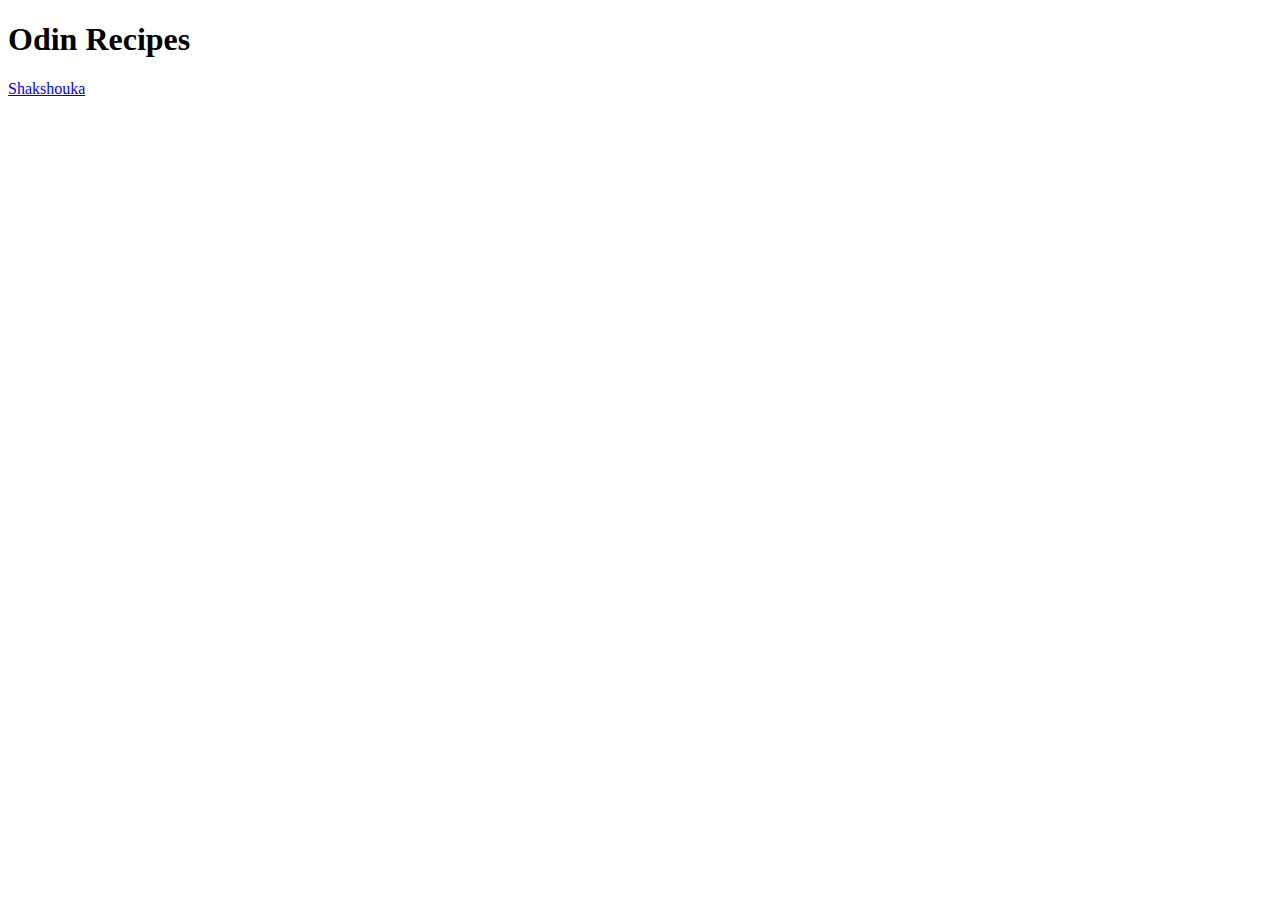
==== index.html @ bb991e03 "added link to the recipe page" ====
<!DOCTYPE html>
<html lang="en">
<head>
	<meta charset="UTF-8">
	<meta http-equiv="X-UA-Compatible" content="IE=edge">
	<meta name="viewport" content="width=device-width, initial-scale=1.0">
	<title>Document</title>
</head>
<body>
	<h1>Odin Recipes</h1>
	<a href="recipes/Shakshouka.html">Shakshouka</a>

</body>
</html>
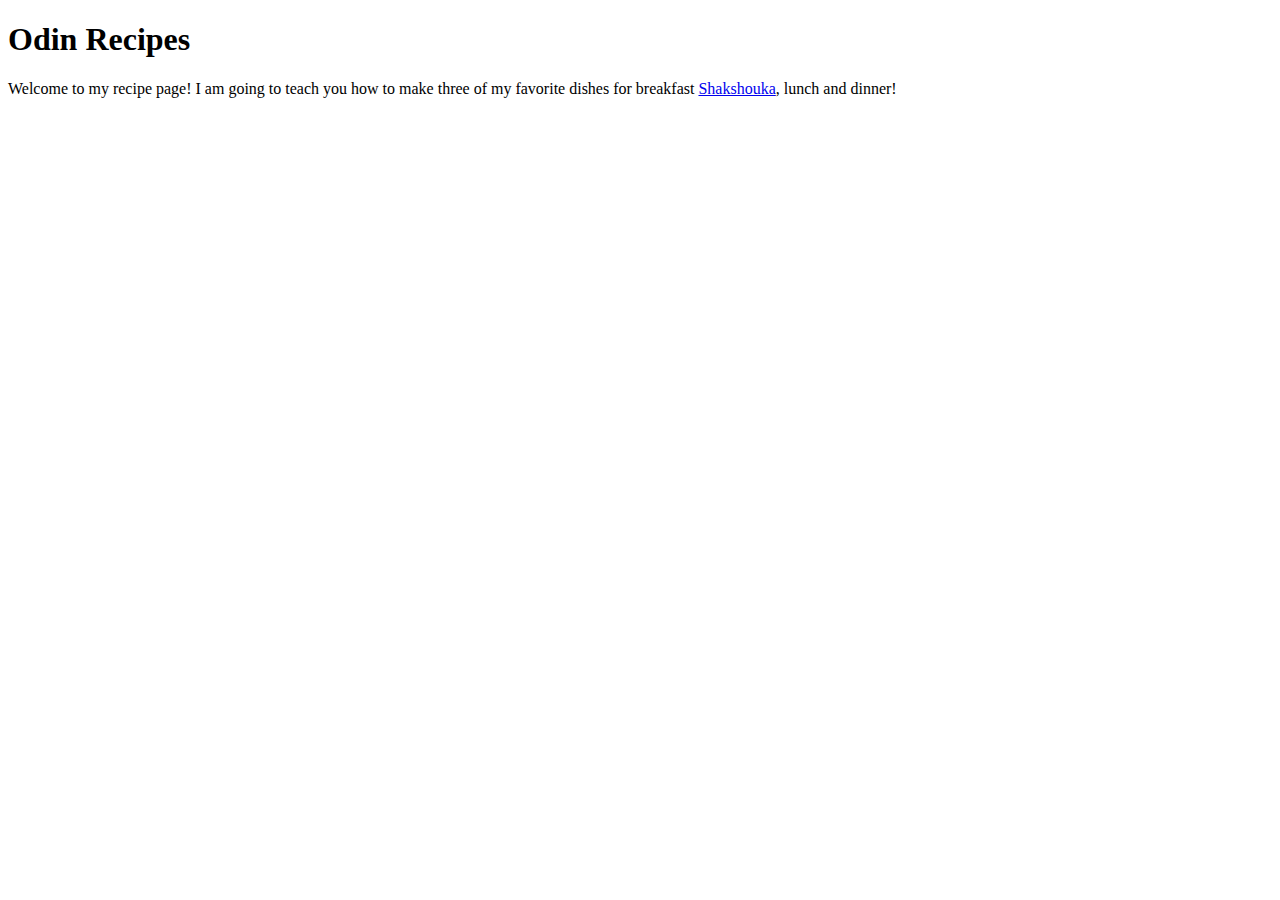
==== commit f92d4318: "modified homepage and embedded link to recipe page for Shakshouka" ====
--- a/index.html
+++ b/index.html
@@ -4,11 +4,12 @@
 	<meta charset="UTF-8">
 	<meta http-equiv="X-UA-Compatible" content="IE=edge">
 	<meta name="viewport" content="width=device-width, initial-scale=1.0">
-	<title>Document</title>
+	<title>Odin Recipes</title>
 </head>
 <body>
 	<h1>Odin Recipes</h1>
-	<a href="recipes/Shakshouka.html">Shakshouka</a>
+	<p>Welcome to my recipe page! I am going to teach you how to make three of my favorite dishes for breakfast <a href="recipes/Shakshouka.html">Shakshouka</a>, lunch and dinner!</p>
+	
 
 </body>
 </html>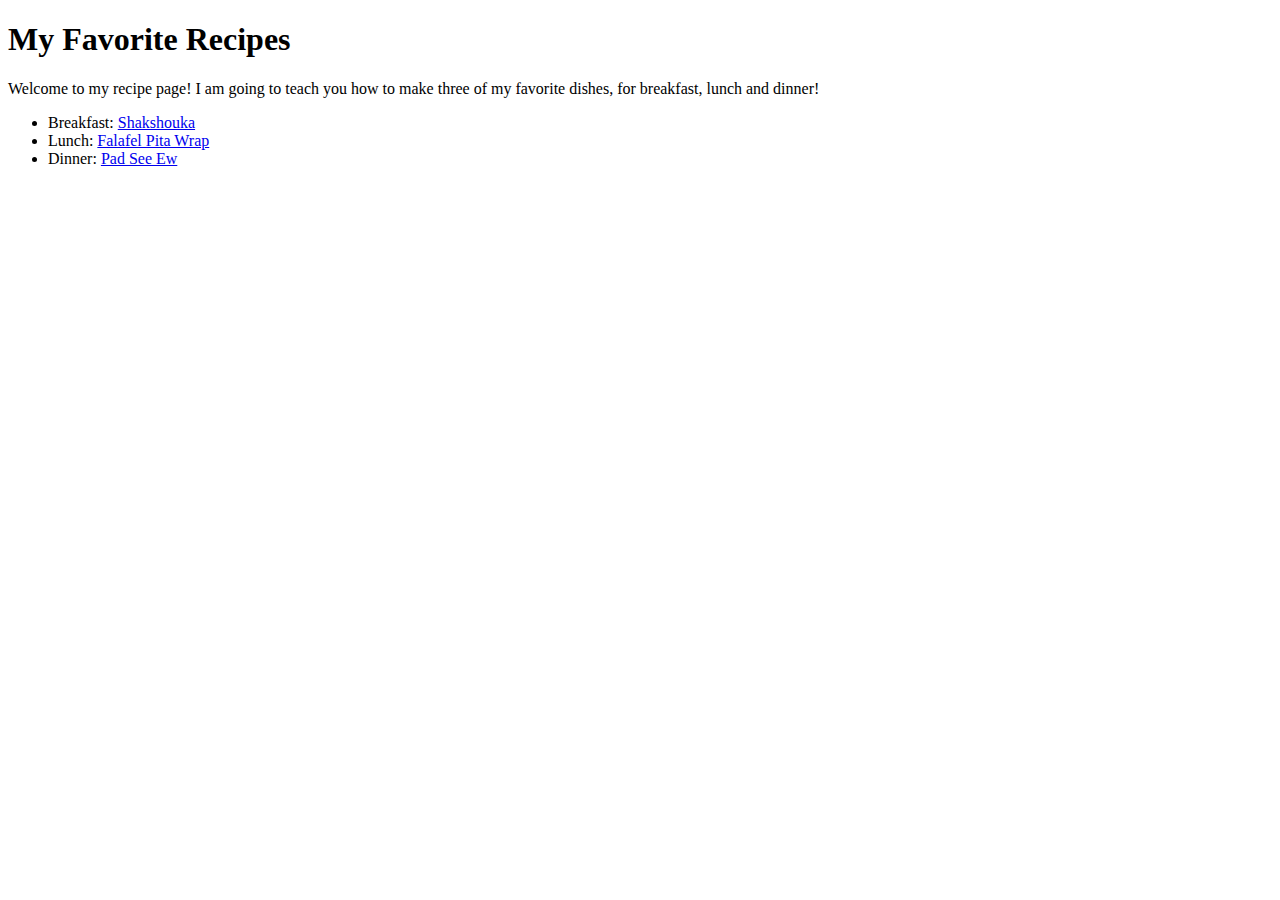
==== commit a2b4e9f0: "added lunch, & dinner dishes with links to individual pages" ====
--- a/index.html
+++ b/index.html
@@ -7,9 +7,13 @@
 	<title>Odin Recipes</title>
 </head>
 <body>
-	<h1>Odin Recipes</h1>
-	<p>Welcome to my recipe page! I am going to teach you how to make three of my favorite dishes for breakfast <a href="recipes/Shakshouka.html">Shakshouka</a>, lunch and dinner!</p>
+	<h1>My Favorite Recipes</h1>
+	<p>Welcome to my recipe page! I am going to teach you how to make three of my favorite dishes, for breakfast, lunch and dinner!</p> 
+		<ul>
+		<li>Breakfast: <a href="recipes/Shakshouka.html">Shakshouka</a> </li>
+		<li>Lunch: <a href="recipes/Falafelpitawrap.html">Falafel Pita Wrap</a></li>	
+		<li>Dinner: <a href="recipes/padseeew.html">Pad See Ew</a> </li>
+		</ul>
 	
-
 </body>
 </html>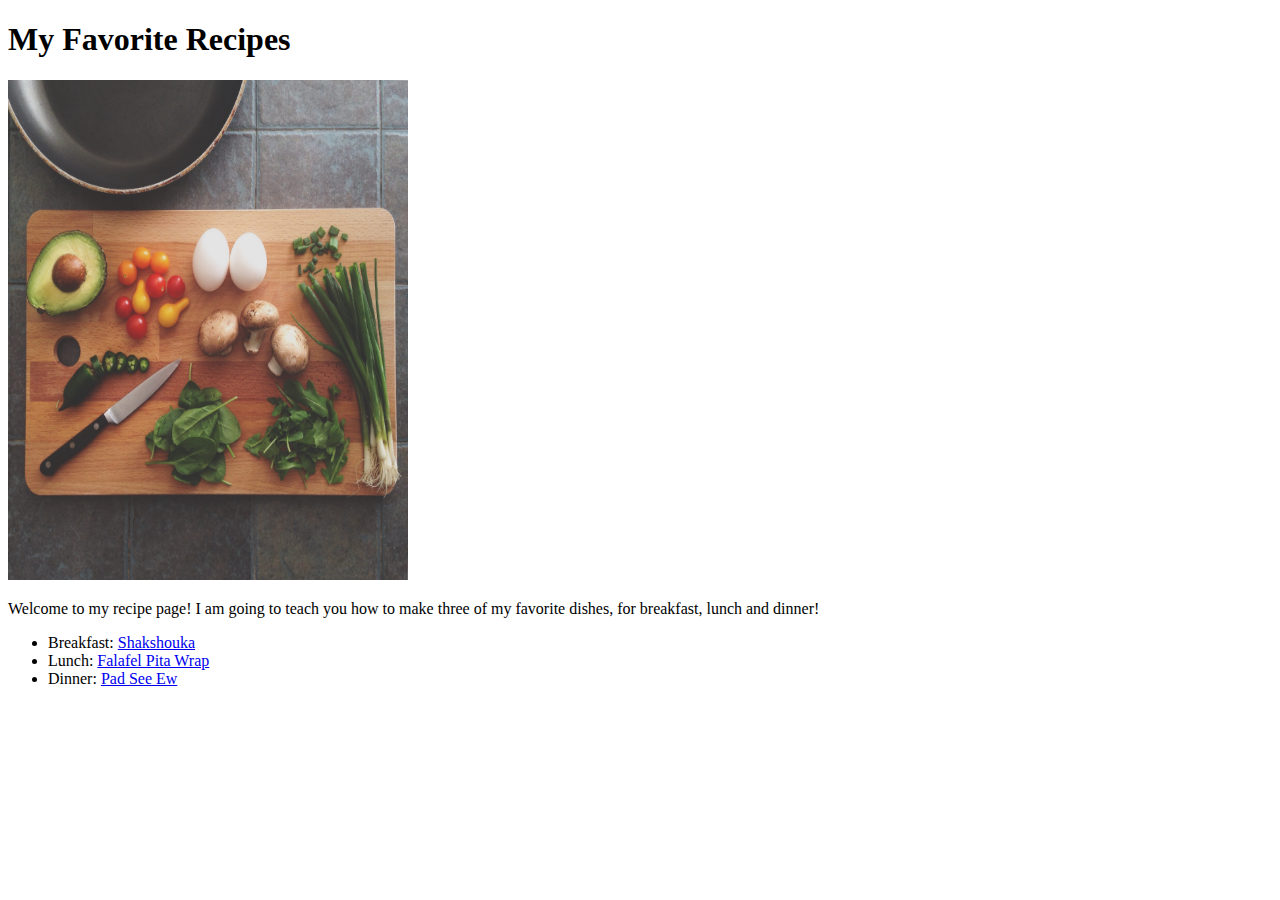
==== commit 5aedcad0: "added cutting board image" ====
--- a/index.html
+++ b/index.html
@@ -8,6 +8,8 @@
 </head>
 <body>
 	<h1>My Favorite Recipes</h1>
+	<img src="recipes/Images/cooking.jpg" alt="Cuttingboard with assorted vegetables, a knife and pan image" width="400" 
+	height="500">
 	<p>Welcome to my recipe page! I am going to teach you how to make three of my favorite dishes, for breakfast, lunch and dinner!</p> 
 		<ul>
 		<li>Breakfast: <a href="recipes/Shakshouka.html">Shakshouka</a> </li>
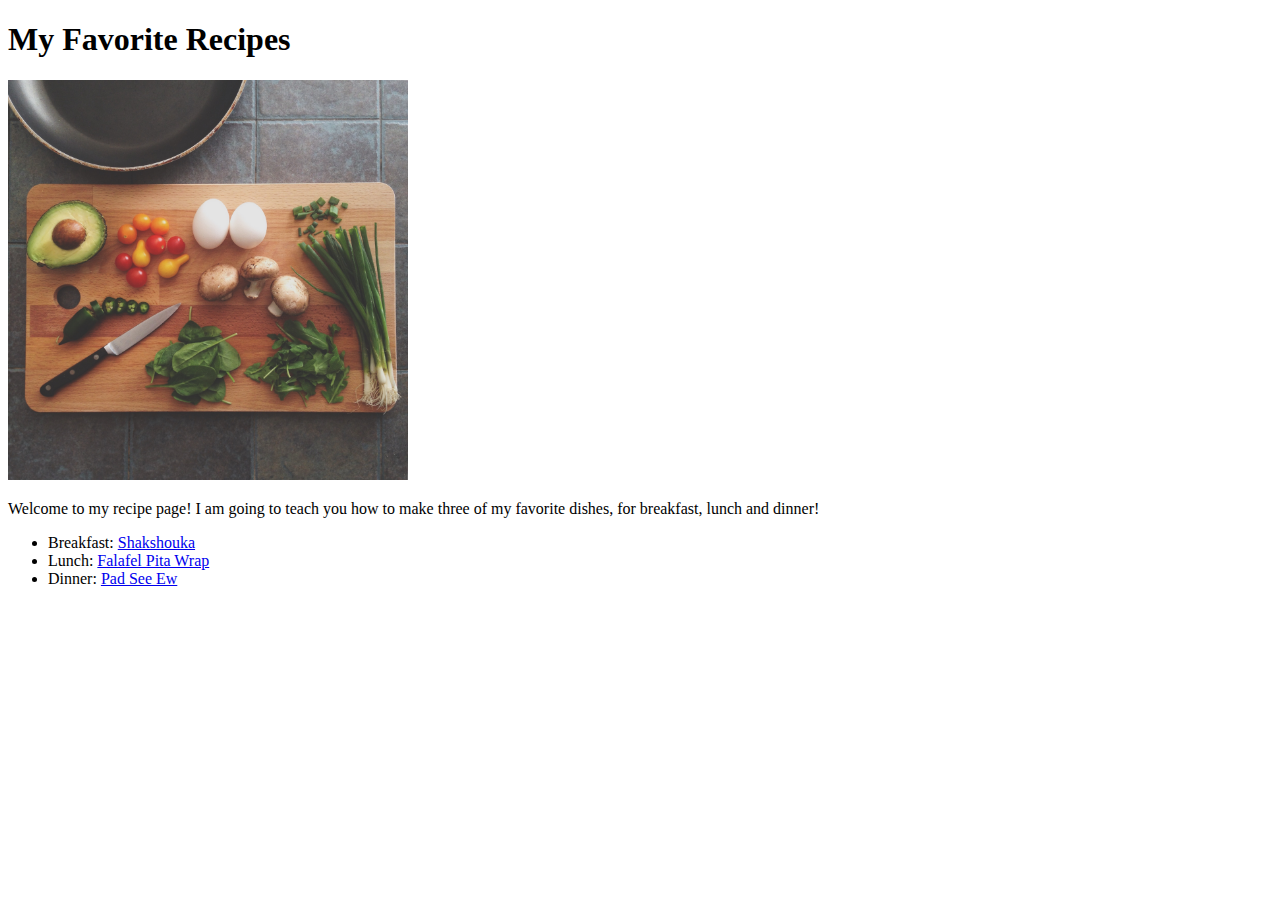
==== commit f47bd6a8: "added and resized food images" ====
--- a/index.html
+++ b/index.html
@@ -8,8 +8,7 @@
 </head>
 <body>
 	<h1>My Favorite Recipes</h1>
-	<img src="recipes/Images/cooking.jpg" alt="Cuttingboard with assorted vegetables, a knife and pan image" width="400" 
-	height="500">
+	<img src="recipes/Images/cooking.jpg" alt="Cuttingboard with assorted vegetables, a knife and pan image" width="400" height="400">
 	<p>Welcome to my recipe page! I am going to teach you how to make three of my favorite dishes, for breakfast, lunch and dinner!</p> 
 		<ul>
 		<li>Breakfast: <a href="recipes/Shakshouka.html">Shakshouka</a> </li>
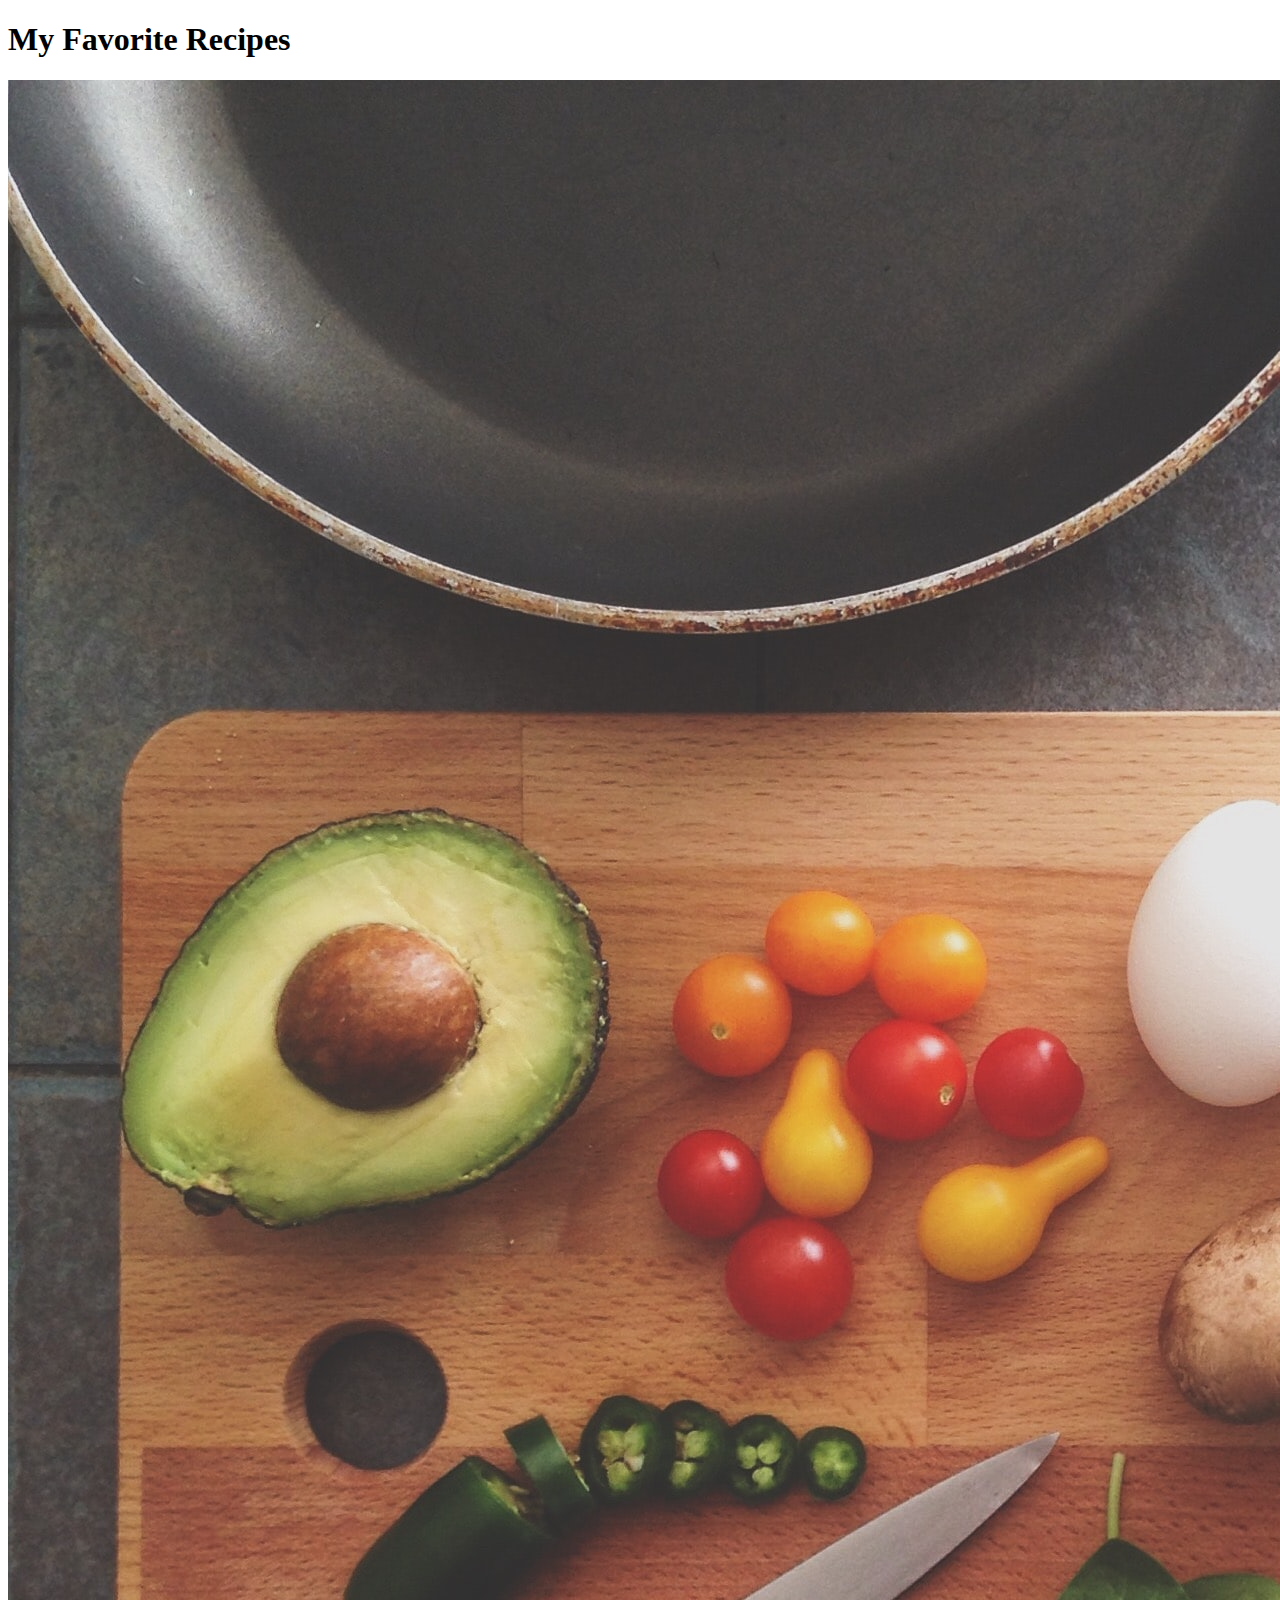
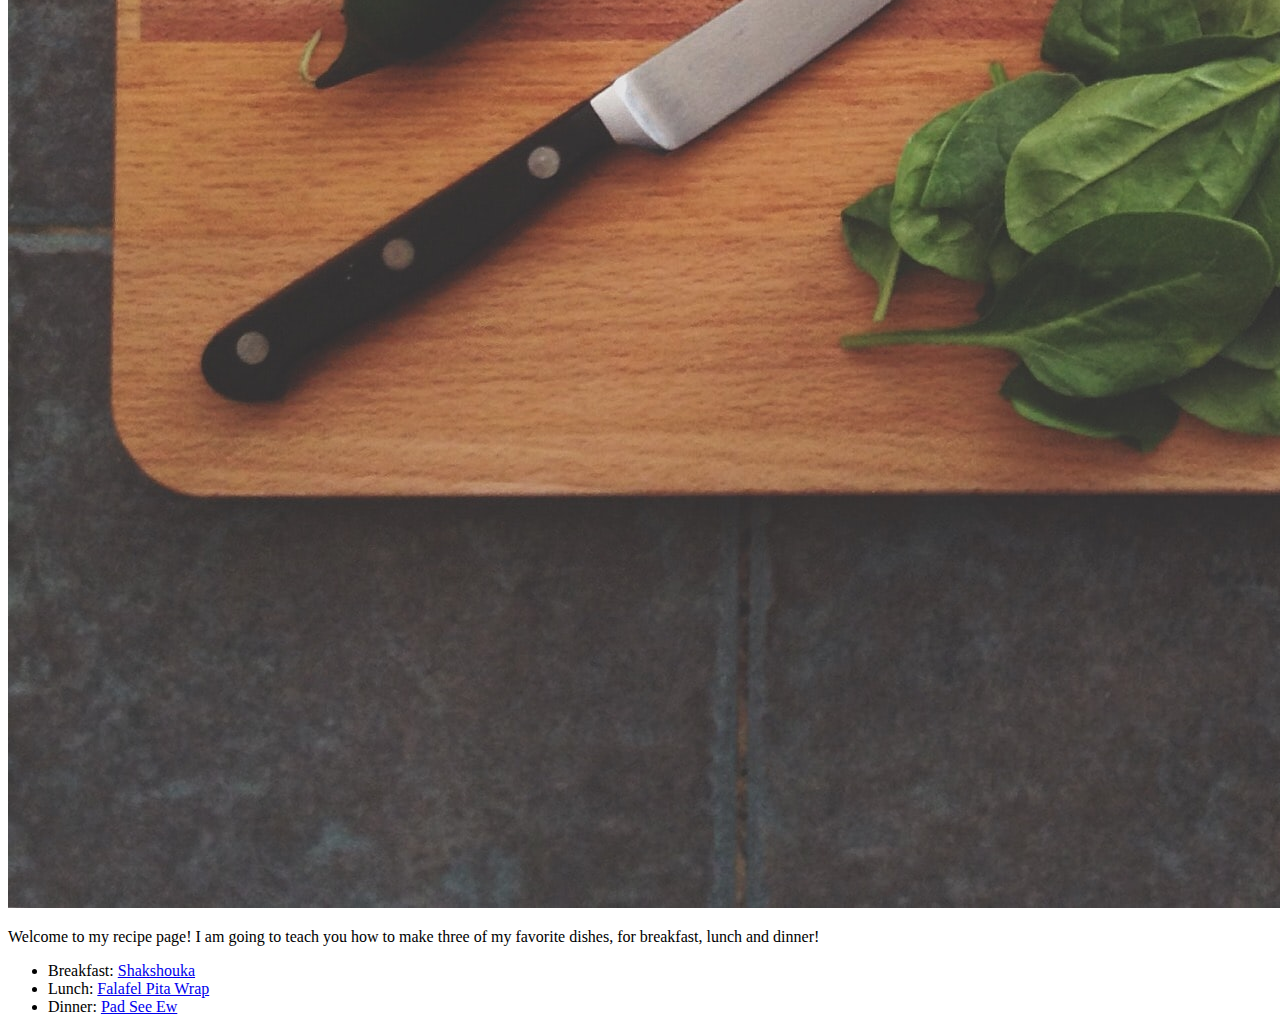
==== commit 8fcf34e4: "added class selector for cuttingboard image" ====
--- a/index.html
+++ b/index.html
@@ -1,6 +1,7 @@
 <!DOCTYPE html>
 <html lang="en">
 <head>
+	<link rel="stylesheet" href="styles.css" />
 	<meta charset="UTF-8">
 	<meta http-equiv="X-UA-Compatible" content="IE=edge">
 	<meta name="viewport" content="width=device-width, initial-scale=1.0">
@@ -8,11 +9,11 @@
 </head>
 <body>
 	<h1>My Favorite Recipes</h1>
-	<img src="recipes/Images/cooking.jpg" alt="Cuttingboard with assorted vegetables, a knife and pan image" width="400" height="400">
+	<img src="recipes/Images/cooking.jpg" alt="Cuttingboard with assorted vegetables, a knife and pan image" class="cuttingboardimg">
 	<p>Welcome to my recipe page! I am going to teach you how to make three of my favorite dishes, for breakfast, lunch and dinner!</p> 
 		<ul>
 		<li>Breakfast: <a href="recipes/Shakshouka.html">Shakshouka</a> </li>
-		<li>Lunch: <a href="recipes/Falafelpitawrap.html">Falafel Pita Wrap</a></li>	
+		<li>Lunch: <a href="recipes/FalafelPitaWrap.html">Falafel Pita Wrap</a></li>	
 		<li>Dinner: <a href="recipes/padseeew.html">Pad See Ew</a> </li>
 		</ul>
 	
